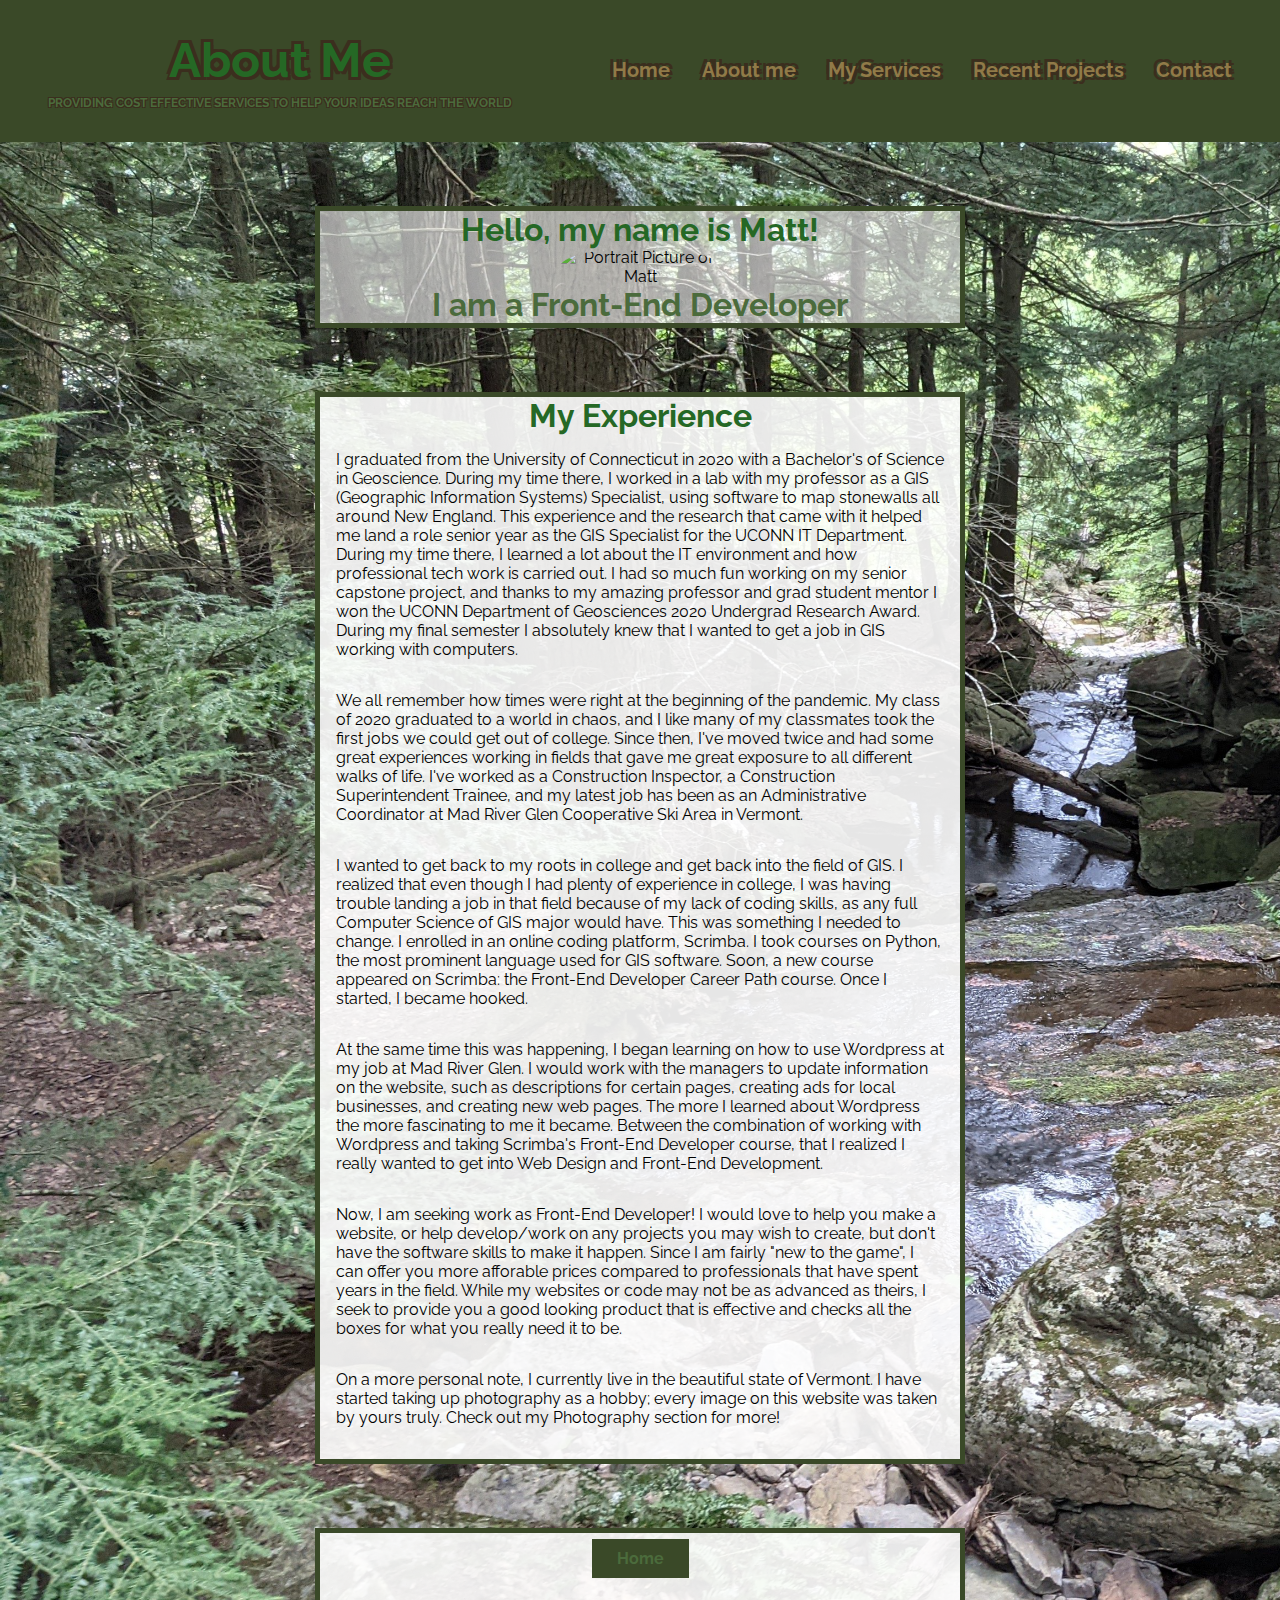
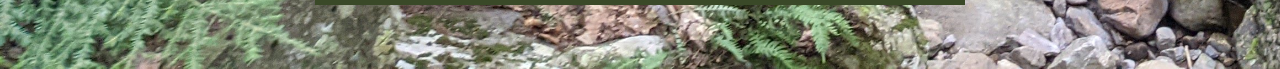
==== webPages/aboutMe.html @ f6cd68b1 "Changed My Services Page to Mineral Database Page" ====
<!DOCTYPE html>
<html>
   <head>
     <title>About Me</title>
     <link href="../css/style.css" rel="stylesheet">
     <link href="https://fonts.googleapis.com/css2?family=Raleway:wght@400;900&display=swap" rel="stylesheet">
     <meta name="viewport" content="width=device-width, initial-scale=1">
   </head>
 
 
 
    <body class="aboutMe-backgroundImg">
 
      <header>      
        <div class="container-nav">
            <div class="site-title">
                <h1>About Me</h1>
                <p class="subtitle">PROVIDING COST EFFECTIVE SERVICES TO HELP YOUR IDEAS REACH THE WORLD</p>
            </div>
            <nav>
                <ul>
                    <li><a href="../index.html">Home</a></li>
                    <li><a href="aboutMe.html">About me</a></li>
                    <li><a href="mineralDatabase.html">My Services</a></li>
                    <li><a href="recentProjects.html">Recent Projects</a></li>
                    <li><a href="contact.html">Contact</a></li>
                </ul>
            </nav>
        </div> 
      </header>

      <!-- <img class="backgroundImg" src="../img/waterfallVeteransPark.jpg" alt="Creek in the woods flowing downhill"> -->


        <div class="container-intro">
            <h2>Hello, my name is Matt!</h2>
            <!-- Picture goes here -->
            <img class = "selfPic" src="../img/mattSelfieCropped.png" alt="Portrait Picture of Matt">
            <h2 class="h2IntroStyle">I am a Front-End Developer</h2>
        </div> 
 
 
        <div class ="container">
            <div class ="section sectionOne">
                <h2>My Experience</h2>
                <!-- <p>My strengths are the three main front-end development languages: HTML, CSS, and Javascript. 
                </p> -->

                <p>I graduated from the University of Connecticut in 2020 with a Bachelor's of Science in Geoscience.
                During my time there, I worked in a lab with my professor as a GIS (Geographic Information Systems) Specialist, 
                using software to map stonewalls all around New England. This experience and the research that came with 
                it helped me land a role senior year as the GIS Specialist for the UCONN IT Department. During my time 
                there, I learned a lot about the IT environment and how professional tech work is carried out. 
                I had so much fun working on my senior capstone project, and thanks to my amazing professor and grad student mentor I won
                the UCONN Department of Geosciences 2020 Undergrad Research Award. During my final semester I absolutely knew 
                that I wanted to get a job in GIS working with computers.  </p>
                   
                <p> We all remember how times were right at the beginning of the pandemic. My class of 2020 graduated to a world in chaos, 
                   and I like many of my classmates took the first jobs we could get out of college. Since then, I've moved twice and had some great 
                   experiences working in fields that gave me great exposure to all different walks of life. I've worked as a 
                   Construction Inspector, a Construction Superintendent Trainee, and my latest job has been as an 
                   Administrative Coordinator at Mad River Glen Cooperative Ski Area in Vermont. </p>

                <p>I wanted to get back to my roots in college and get back into the field of GIS. I realized that even though I 
                    had plenty of experience in college, I was having trouble landing a job in that field because of my lack of 
                    coding skills, as any full Computer Science of GIS major would have. This was something I needed to change. I enrolled
                    in an online coding platform, Scrimba. I took courses on Python, the most prominent language used for GIS software. 
                    Soon, a new course appeared on Scrimba: the Front-End Developer Career Path course. Once I started, I became hooked.
                </p>

                <p>At the same time this was happening, I began learning on how to use Wordpress at my job at Mad River Glen. I would 
                    work with the managers to update information on the website, such as descriptions for certain pages, creating ads
                    for local businesses, and creating new web pages. The more I learned about Wordpress the more fascinating to me it became. Between the combination of
                    working with Wordpress and taking Scrimba's Front-End Developer course, that I realized I really wanted to get into Web Design
                    and Front-End Development.
                </p>

                <p>Now, I am seeking work as Front-End Developer! I would love to help you make a website, or help develop/work on any projects you
                   may wish to create, but don't have the software skills to make it happen. Since I am fairly "new to the game", I can offer you more 
                   afforable prices compared to professionals that have spent years in the field. While my websites or code may not be as advanced as theirs, 
                   I seek to provide you a good looking product that is effective and checks all the boxes for what you really need it to be. 
                </p>

                <p> On a more personal note, I currently live in the beautiful state of Vermont. I have started taking up photography as a hobby; every
                    image on this website was taken by yours truly. Check out my Photography section for more! 
                </p>
            </div>
        </div>

        <div class ="container">
            <div class ="section endContainer">
                <p><a class="home-btn" href="../index.html">Home</a></p>
            </div>
        </div>
 
 
 
 
   </body>
</html>
---- css/style.css ----
/* ==========================
MY VERY FIRST WEBSITE YEEE
========================== */


body{
    text-align: center;
    margin: 0;
    font-family: 'Raleway', sans-serif;
    font-weight: 400;
    /* background-image: url("../img/SchussPass.jpg"); 
    background-color:#4B6B3C; --a website said I should add this in case picture cant load (research more(?)
    background-size: cover;  */
}

/* =================
Background Images
================= */

/* ------Original Background Image, fits all perfectly, but cant add containers on top */
/* .homeBackgroundImg {
    max-width: 100%;
    height: auto;
  } */

.homeBackgroundImg {
    background-image: url("../img/schussPass.jpg"); 
    background-size: cover;
}

.aboutMe-backgroundImg{
    background-image: url("../img/waterfallVeteransPark.jpg"); 
    background-size: cover;
}

.contact-backgroundImg{
    background-image: url("../img/waterfallVeteransPark.jpg"); 
    background-size: cover;
}

.myServices-backgroundImg{
    background-image: url("../img/otterCreekBristol.jpg"); 
    background-size: cover;
}

.recentProjects-backgroundImg{
    background-image: url("../img/otterCreekBristol2.jpg"); 
    background-size: cover;
}



/* ================================
Main header and Navigation Items
================================ */


h1 {
    /* font-family: 'Lora', serif;    -----Think about adding different font for H1 here */
    font-weight: 700;
    color: rgb(37, 104, 37);
    font-size: 3rem;
    margin: 0;
    /* outline: 5px solid green; */
    text-shadow: -3px -3px 0 #3B2E1E, 3px -3px 0 #3B2E1E, -3px 3px 0 #3B2E1E, 3px 3px 0 #3B2E1E;
}

.subtitle {
    font-weight: 700;
    color: #4B6B3C;
    font-size: 0.75rem;
    margin: 0;
    padding-top: .5rem;
    text-shadow: -1px -1px 0 #3B2E1E, 1px -1px 0 #3B2E1E, -1px 1px 0 #3B2E1E, 1px 1px 0 #3B2E1E;
}



nav ul {
    list-style: none;
    padding: 0;
    display: flex;
    justify-content: center;
}

nav li {
    margin-left: 2em;
}


nav a {
    text-decoration: none;
    color: #907A48;
    font-size: 1.25rem;
    font-weight: 700;
    padding: .25em 0;
    text-shadow: -3px -3px 0 #3B2E1E, 3px -3px 0 #3B2E1E, -3px 3px 0 #3B2E1E, 3px 3px 0 #3B2E1E;
}

nav a:hover {
    color: #D4BF88;
    border-bottom: 2px solid #D4BF88;
    /* background-color: transparent; */
    /* box-shadow: 0px 15px 25px -5px #E6DEB9; */
    /* transform: scale(1.03); */
}


nav a:focus {
    color: #D4BF88;
}

.current-page {
    border-bottom: 1px solid #E6DEB9;
}

.current-page:hover {
    color: #E6DEB9;
}


/* ------------------ 
    Layout items 
------------------ */


.container-nav {
    display: flex;
    justify-content: space-between;
    align-items: baseline;
    /* border: 1px solid red; */
}

header {
    /* background: #f8f8f8;  --------great off-white color to use */
    background-color: #3A4928;
    padding: 2em 3em;
    text-align: center;
    /* border: 2px solid yellow; */
}

.container-intro{
    border: 5px solid #3A4928;
    background-color: rgba(255, 255, 255, 0.60);
    width: 50%;
    margin: 5% auto;
}

.container{
    border: 5px solid #3A4928;
    background-color: rgba(255, 255, 255, 0.90);
    width: 50%;
    margin: 5% auto;
}


/* ========
Front Page
======= */

.splashWordsContainer{
    text-align: left;
    margin-left: 3%;
    margin-top: 25%;
    /* border: 2px red solid; */
}

.splashWordsContainer h2{
    font-size: 4rem;
    margin: 0;
    font-weight: 700;
    text-shadow: -3px -3px 0 #3B2E1E, 3px -3px 0 #3B2E1E, -3px 3px 0 #3B2E1E, 3px 3px 0 #3B2E1E;

    
}

.splashWordsContainer p{
    font-size: 2.75rem;
    margin: 0;
    color:#D4BF88;
    font-weight: 700;
    text-shadow: -3px -3px 0 #3B2E1E, 3px -3px 0 #3B2E1E, -3px 3px 0 #3B2E1E, 3px 3px 0 #3B2E1E;

}



/* ===========
About Me Page
======= */


.selfPic{
    width: 100%;
    max-width: 10em;
    border-radius: 50%;
}

h2 {
    /* font-family: 'Lora', serif;    -----Think about adding different font for H1 here */
    font-weight: 700;
    color: rgb(37, 104, 37);
    font-size: 2rem;
    margin: 0;
    /* outline: 5px solid green; */
    /* text-shadow: -3px -3px 0 #3B2E1E, 3px -3px 0 #3B2E1E, -3px 3px 0 #3B2E1E, 3px 3px 0 #3B2E1E; */
}


.h2IntroStyle {
    color: #4B6B3C;
}

p{
    margin-bottom: 2em
}

.sectionOne p{
    text-align: left;
    margin-left: 1em;
    margin-right: 1em;
}



.home-btn{
    text-decoration: none;
    padding: 10px 25px;
    background-color: #3A4928;
    color:#4B6B3C;
    font-weight: 700;
    margin: 50% auto;
}

.home-btn:hover,
.home-btn:focus{
    background-color: #4B6B3C;
    color:#907A48;
    border: 4px solid #D4BF88;
}  



/* Trying to get the button on the about me page centered vertically */

/* .endContainer {
    display: flex;
    flex-direction: column;
    align-items: center;
} */










/* ======================= */
/* MOBILE FORMATTING */
/* ======================= */

/* NOTE: might need to alter the widths if length of nav button bar changes */
@media (max-width: 1200px) {
    .container-nav {
        flex-direction: column;
        justify-content: center;
        align-items: center;
    }
    nav a {
        text-shadow: -2px -2px 0 #3B2E1E, 2px -2px 0 #3B2E1E, -2px 2px 0 #3B2E1E, 2px 2px 0 #3B2E1E;
    }
}

@media (max-width: 900px) {
    nav ul {
    flex-direction: column;
    justify-content: center;
    }
    nav li {
        margin: .5em auto;
    }
    nav a {
        text-shadow: -1px -1px 0 #3B2E1E, 1px -1px 0 #3B2E1E, -1px 1px 0 #3B2E1E, 1px 1px 0 #3B2E1E;
        /* need to make the shadow-borders smaller so it doesn't look awkward all zoomed it */
    }
}






/* I think I can delete the following below, Ill leave it for now though 4.5.22 */
/* nav ul {
    border: solid 1px orange;
} */

/* .site-title {
    border: 2px solid purple; }*/

/* @media (max-width: 675px) {
    nav ul {
        flex-direction: column;
    }
    
    nav li {
        margin: .5em 0;
    }
} */



 
/* 
The Forest Tones Color Scheme palette has 6 colors which are:
Fern Green (#4B6B3C)
Kombu Green (#3A4928)
Bistre (#3B2E1E)
Dark Tan (#907A48)
Tan (#D4BF88)
Dutch White (#E6DEB9) */
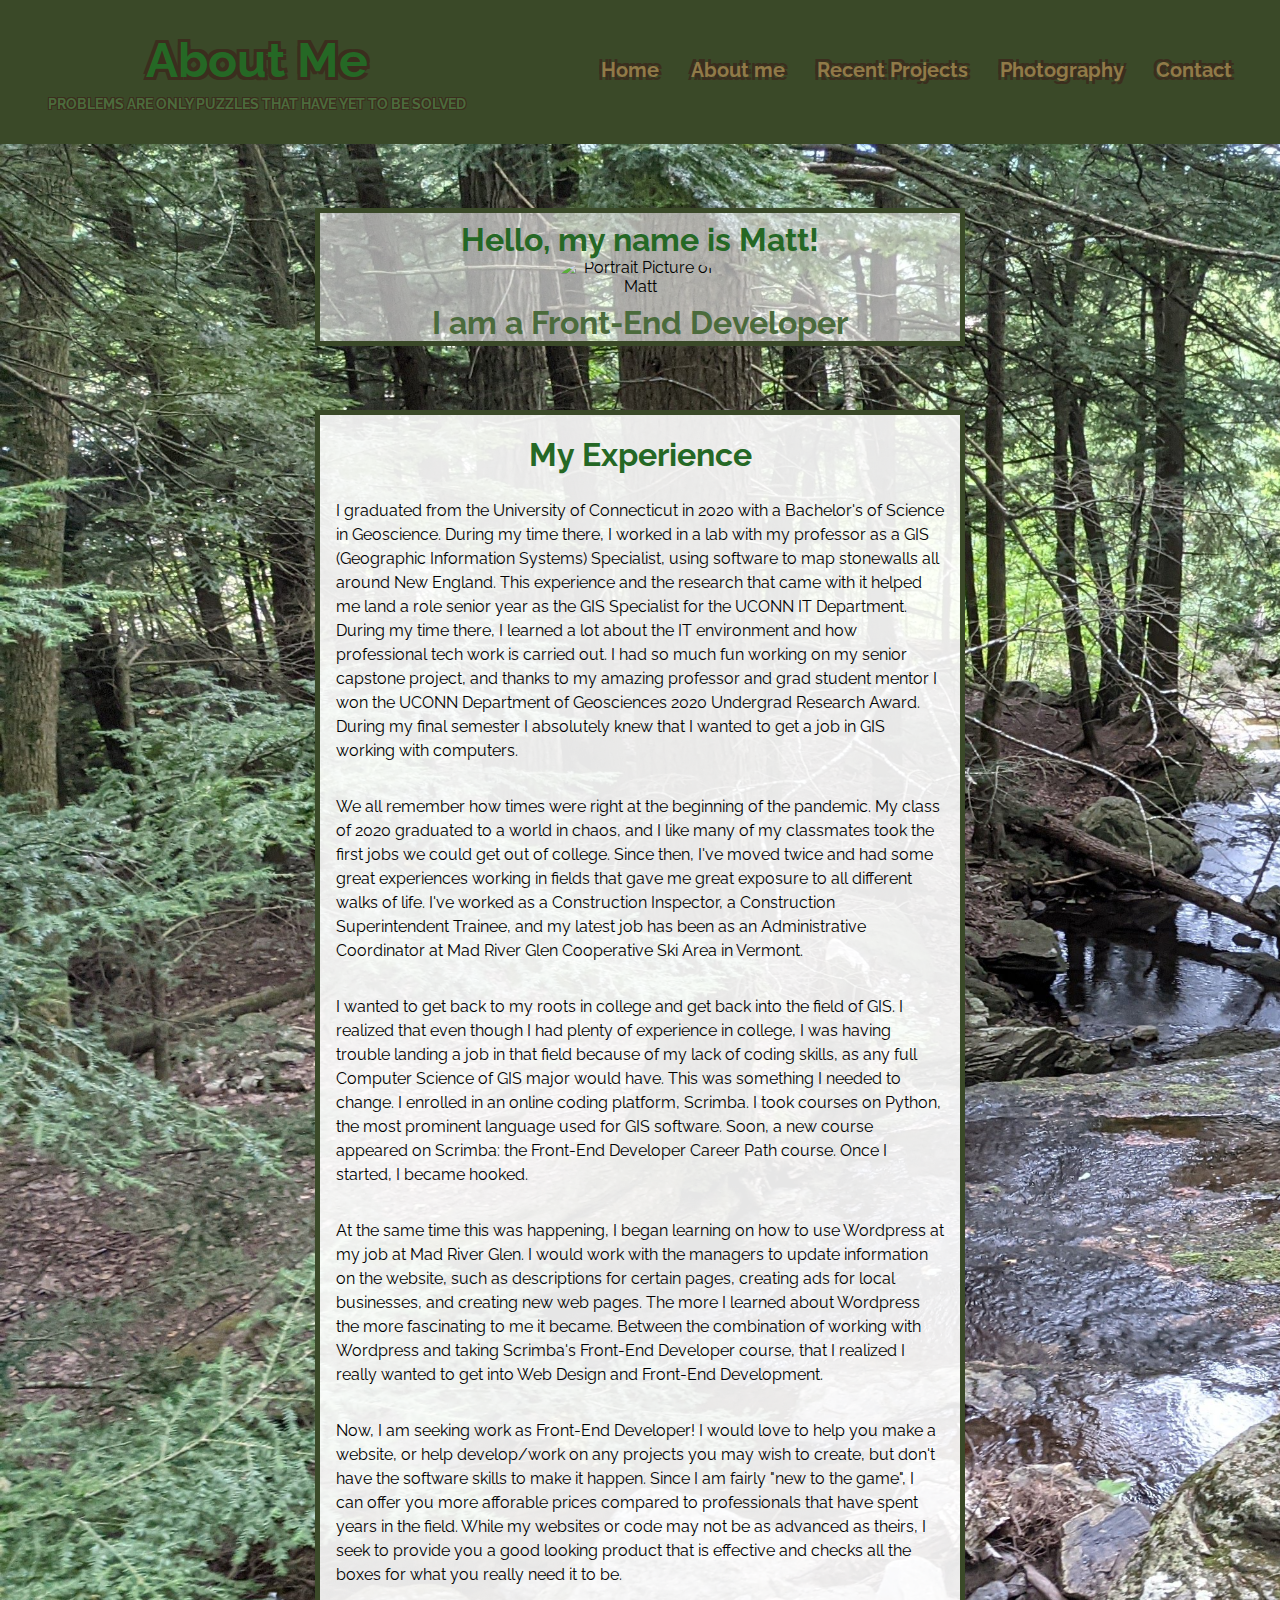
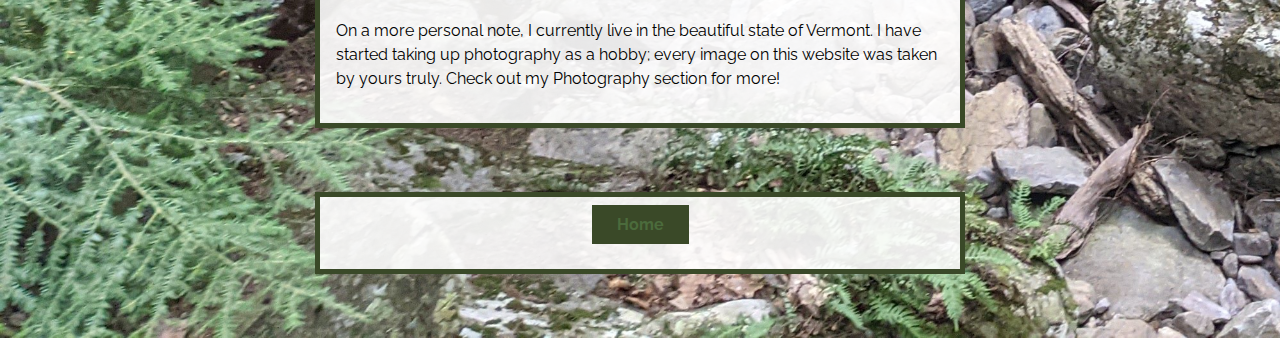
==== commit eeb2fc95: "Updated Contact, Projects, and Photography Sections" ====
--- a/webPages/aboutMe.html
+++ b/webPages/aboutMe.html
@@ -15,14 +15,15 @@
         <div class="container-nav">
             <div class="site-title">
                 <h1>About Me</h1>
-                <p class="subtitle">PROVIDING COST EFFECTIVE SERVICES TO HELP YOUR IDEAS REACH THE WORLD</p>
+                <p class="subtitle">PROBLEMS ARE ONLY PUZZLES THAT HAVE YET TO BE SOLVED</p>
             </div>
             <nav>
                 <ul>
                     <li><a href="../index.html">Home</a></li>
                     <li><a href="aboutMe.html">About me</a></li>
-                    <li><a href="mineralDatabase.html">My Services</a></li>
+                    <!-- <li><a href="mineralDatabase.html">My Services</a></li> -->
                     <li><a href="recentProjects.html">Recent Projects</a></li>
+                    <li><a href="photography.html">Photography</a></li>
                     <li><a href="contact.html">Contact</a></li>
                 </ul>
             </nav>
@@ -41,8 +42,8 @@
  
  
         <div class ="container">
-            <div class ="section sectionOne">
-                <h2>My Experience</h2>
+            <div class ="section sectionOne aboutMeStyle">
+                <h2 class ="aboutMeSpacing">My Experience</h2>
                 <!-- <p>My strengths are the three main front-end development languages: HTML, CSS, and Javascript. 
                 </p> -->
 
--- a/css/style.css
+++ b/css/style.css
@@ -11,10 +11,10 @@
     margin: 0;
     font-family: 'Raleway', sans-serif;
     font-weight: 400;
-    /* background-image: url("../img/SchussPass.jpg"); 
-    background-color:#4B6B3C; --a website said I should add this in case picture cant load (research more(?)
-    background-size: cover;  */
-}
+    background-color:#4B6B3C;
+    background-size: cover;  
+}
+
 
 /* =================
 Background Images
@@ -64,14 +64,13 @@
     color: rgb(37, 104, 37);
     font-size: 3rem;
     margin: 0;
-    /* outline: 5px solid green; */
     text-shadow: -3px -3px 0 #3B2E1E, 3px -3px 0 #3B2E1E, -3px 3px 0 #3B2E1E, 3px 3px 0 #3B2E1E;
 }
 
 .subtitle {
     font-weight: 700;
     color: #4B6B3C;
-    font-size: 0.75rem;
+    font-size: 0.85rem;
     margin: 0;
     padding-top: .5rem;
     text-shadow: -1px -1px 0 #3B2E1E, 1px -1px 0 #3B2E1E, -1px 1px 0 #3B2E1E, 1px 1px 0 #3B2E1E;
@@ -131,15 +130,13 @@
     display: flex;
     justify-content: space-between;
     align-items: baseline;
-    /* border: 1px solid red; */
 }
 
 header {
-    /* background: #f8f8f8;  --------great off-white color to use */
+  
     background-color: #3A4928;
     padding: 2em 3em;
     text-align: center;
-    /* border: 2px solid yellow; */
 }
 
 .container-intro{
@@ -154,6 +151,7 @@
     background-color: rgba(255, 255, 255, 0.90);
     width: 50%;
     margin: 5% auto;
+    line-height: 1.5rem;
 }
 
 
@@ -204,6 +202,7 @@
     font-weight: 700;
     color: rgb(37, 104, 37);
     font-size: 2rem;
+    padding-top: .5rem;
     margin: 0;
     /* outline: 5px solid green; */
     /* text-shadow: -3px -3px 0 #3B2E1E, 3px -3px 0 #3B2E1E, -3px 3px 0 #3B2E1E, 3px 3px 0 #3B2E1E; */
@@ -232,7 +231,7 @@
     background-color: #3A4928;
     color:#4B6B3C;
     font-weight: 700;
-    margin: 50% auto;
+    margin: 50px auto;
 }
 
 .home-btn:hover,
@@ -243,9 +242,13 @@
 }  
 
 
+.aboutMeSpacing {
+    padding-top: 1.75rem;
+    padding-bottom: 1rem;
+}
+
 
 /* Trying to get the button on the about me page centered vertically */
-
 /* .endContainer {
     display: flex;
     flex-direction: column;
@@ -253,8 +256,18 @@
 } */
 
 
-
-
+/* ======================= */
+/* CONTACT PAGE */
+/* ======================= */
+
+
+h3 {
+    font-weight: 700;
+    color: rgb(37, 104, 37);
+    margin: 0;
+    line-height: 2rem;
+   
+}
 
 
 
@@ -293,30 +306,6 @@
 
 
 
-
-
-
-/* I think I can delete the following below, Ill leave it for now though 4.5.22 */
-/* nav ul {
-    border: solid 1px orange;
-} */
-
-/* .site-title {
-    border: 2px solid purple; }*/
-
-/* @media (max-width: 675px) {
-    nav ul {
-        flex-direction: column;
-    }
-    
-    nav li {
-        margin: .5em 0;
-    }
-} */
-
-
-
- 
 /* 
 The Forest Tones Color Scheme palette has 6 colors which are:
 Fern Green (#4B6B3C)
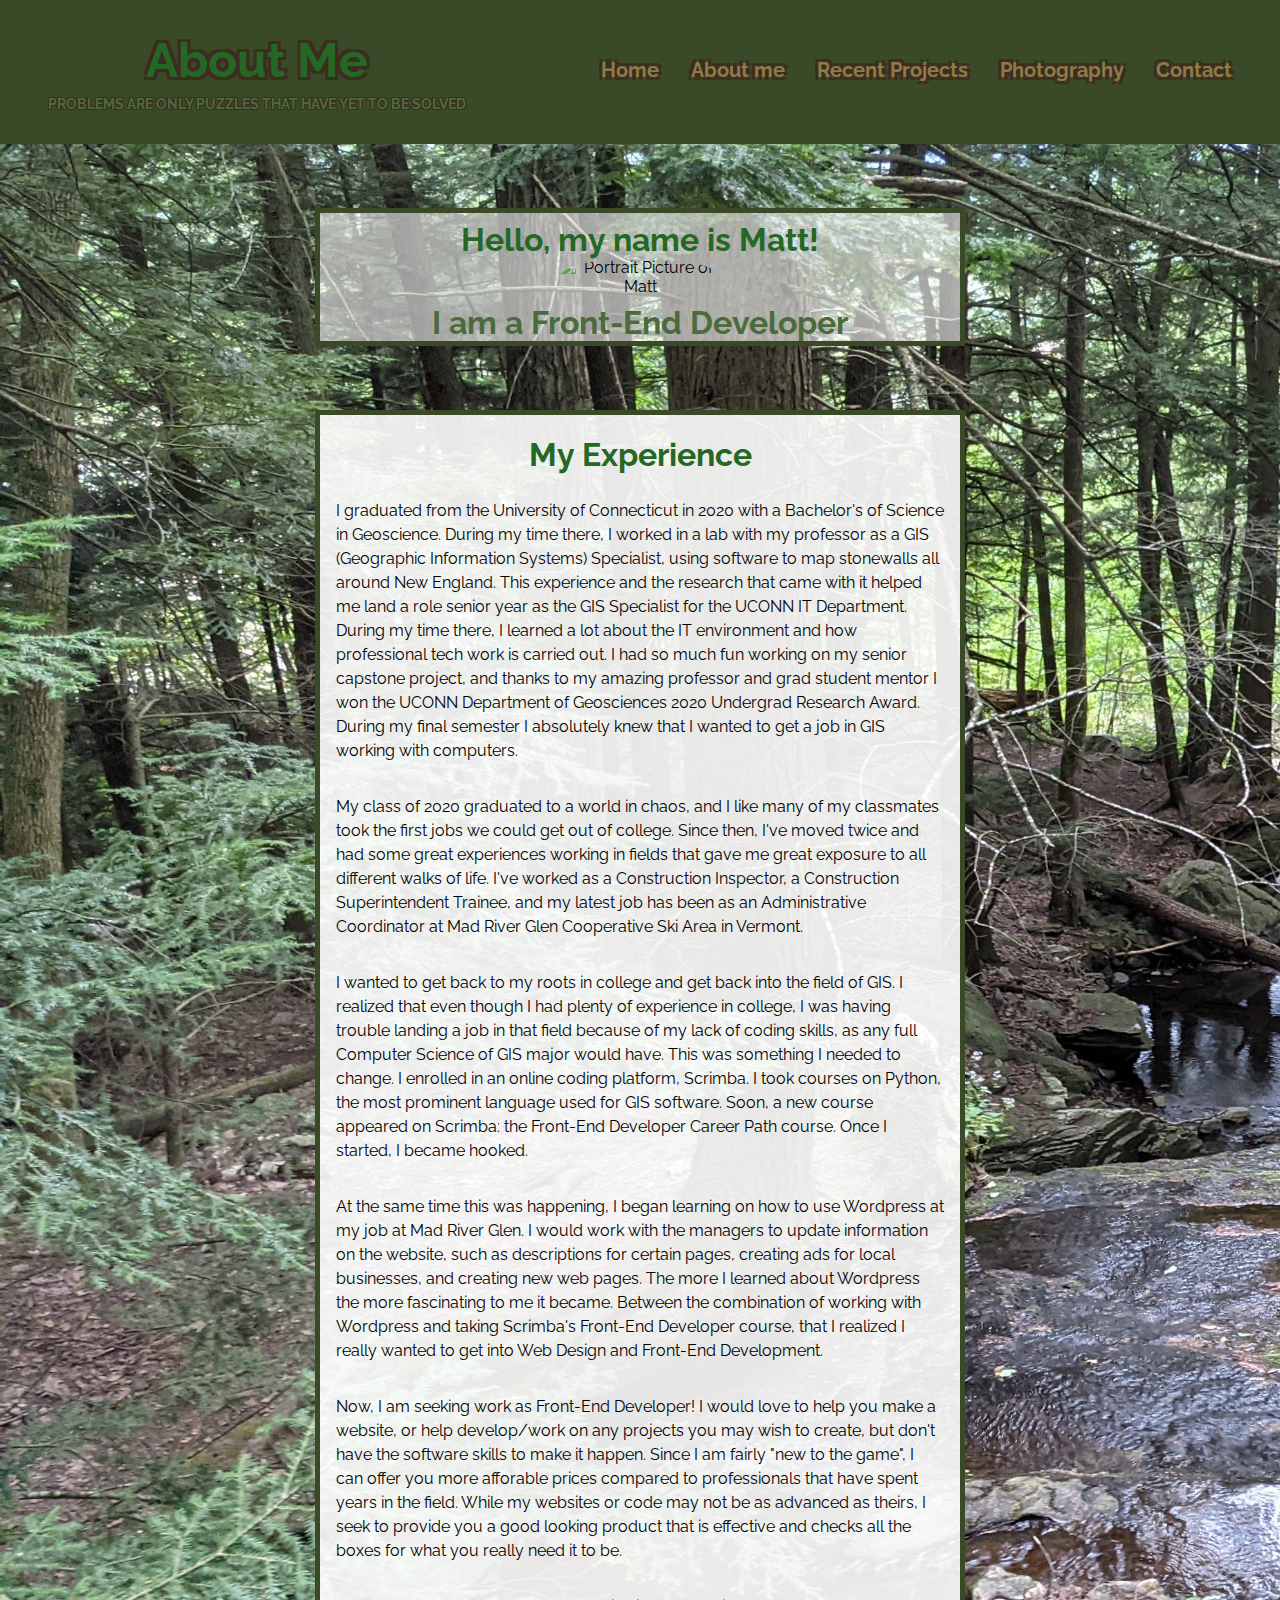
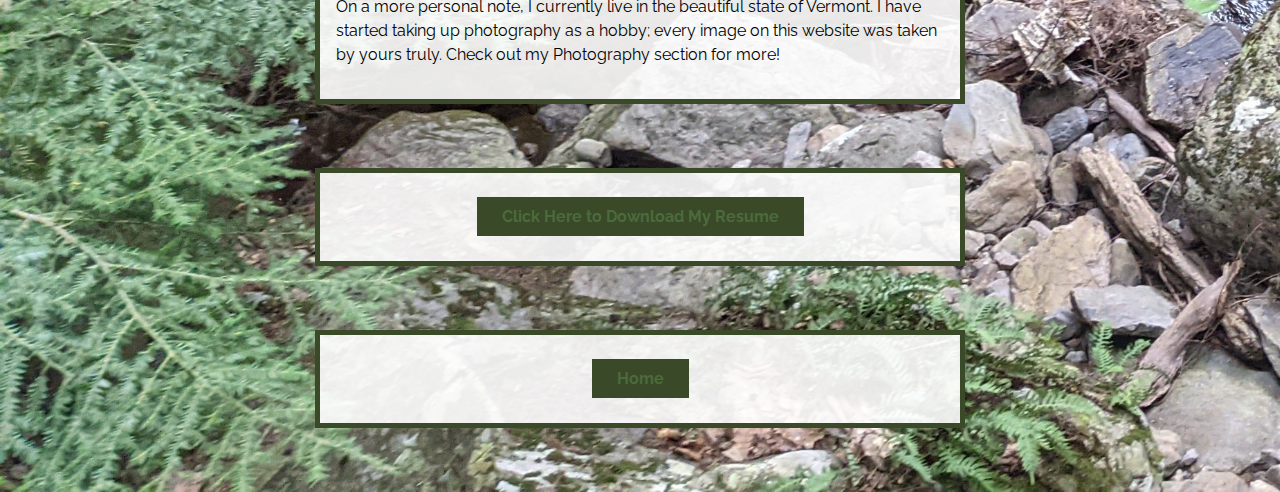
==== commit 4d435308: "Added Download Resume Section" ====
--- a/webPages/aboutMe.html
+++ b/webPages/aboutMe.html
@@ -56,10 +56,9 @@
                 the UCONN Department of Geosciences 2020 Undergrad Research Award. During my final semester I absolutely knew 
                 that I wanted to get a job in GIS working with computers.  </p>
                    
-                <p> We all remember how times were right at the beginning of the pandemic. My class of 2020 graduated to a world in chaos, 
-                   and I like many of my classmates took the first jobs we could get out of college. Since then, I've moved twice and had some great 
-                   experiences working in fields that gave me great exposure to all different walks of life. I've worked as a 
-                   Construction Inspector, a Construction Superintendent Trainee, and my latest job has been as an 
+                <p>My class of 2020 graduated to a world in chaos, and I like many of my classmates took the first jobs we could get out 
+                   of college. Since then, I've moved twice and had some great experiences working in fields that gave me great exposure to 
+                   all different walks of life. I've worked as a Construction Inspector, a Construction Superintendent Trainee, and my latest job has been as an 
                    Administrative Coordinator at Mad River Glen Cooperative Ski Area in Vermont. </p>
 
                 <p>I wanted to get back to my roots in college and get back into the field of GIS. I realized that even though I 
@@ -89,7 +88,13 @@
         </div>
 
         <div class ="container">
-            <div class ="section endContainer">
+            <div class ="section btnSpace">
+                <p><a class="home-btn" href="../Resume.pdf" download>Click Here to Download My Resume</a></p>
+            </div>
+        </div>
+
+        <div class ="container">
+            <div class ="section btnSpace">
                 <p><a class="home-btn" href="../index.html">Home</a></p>
             </div>
         </div>
--- a/css/style.css
+++ b/css/style.css
@@ -270,6 +270,10 @@
 }
 
 
+.btnSpace {
+    margin-top: 2rem;
+    color: #D4BF88;
+}
 
 
 
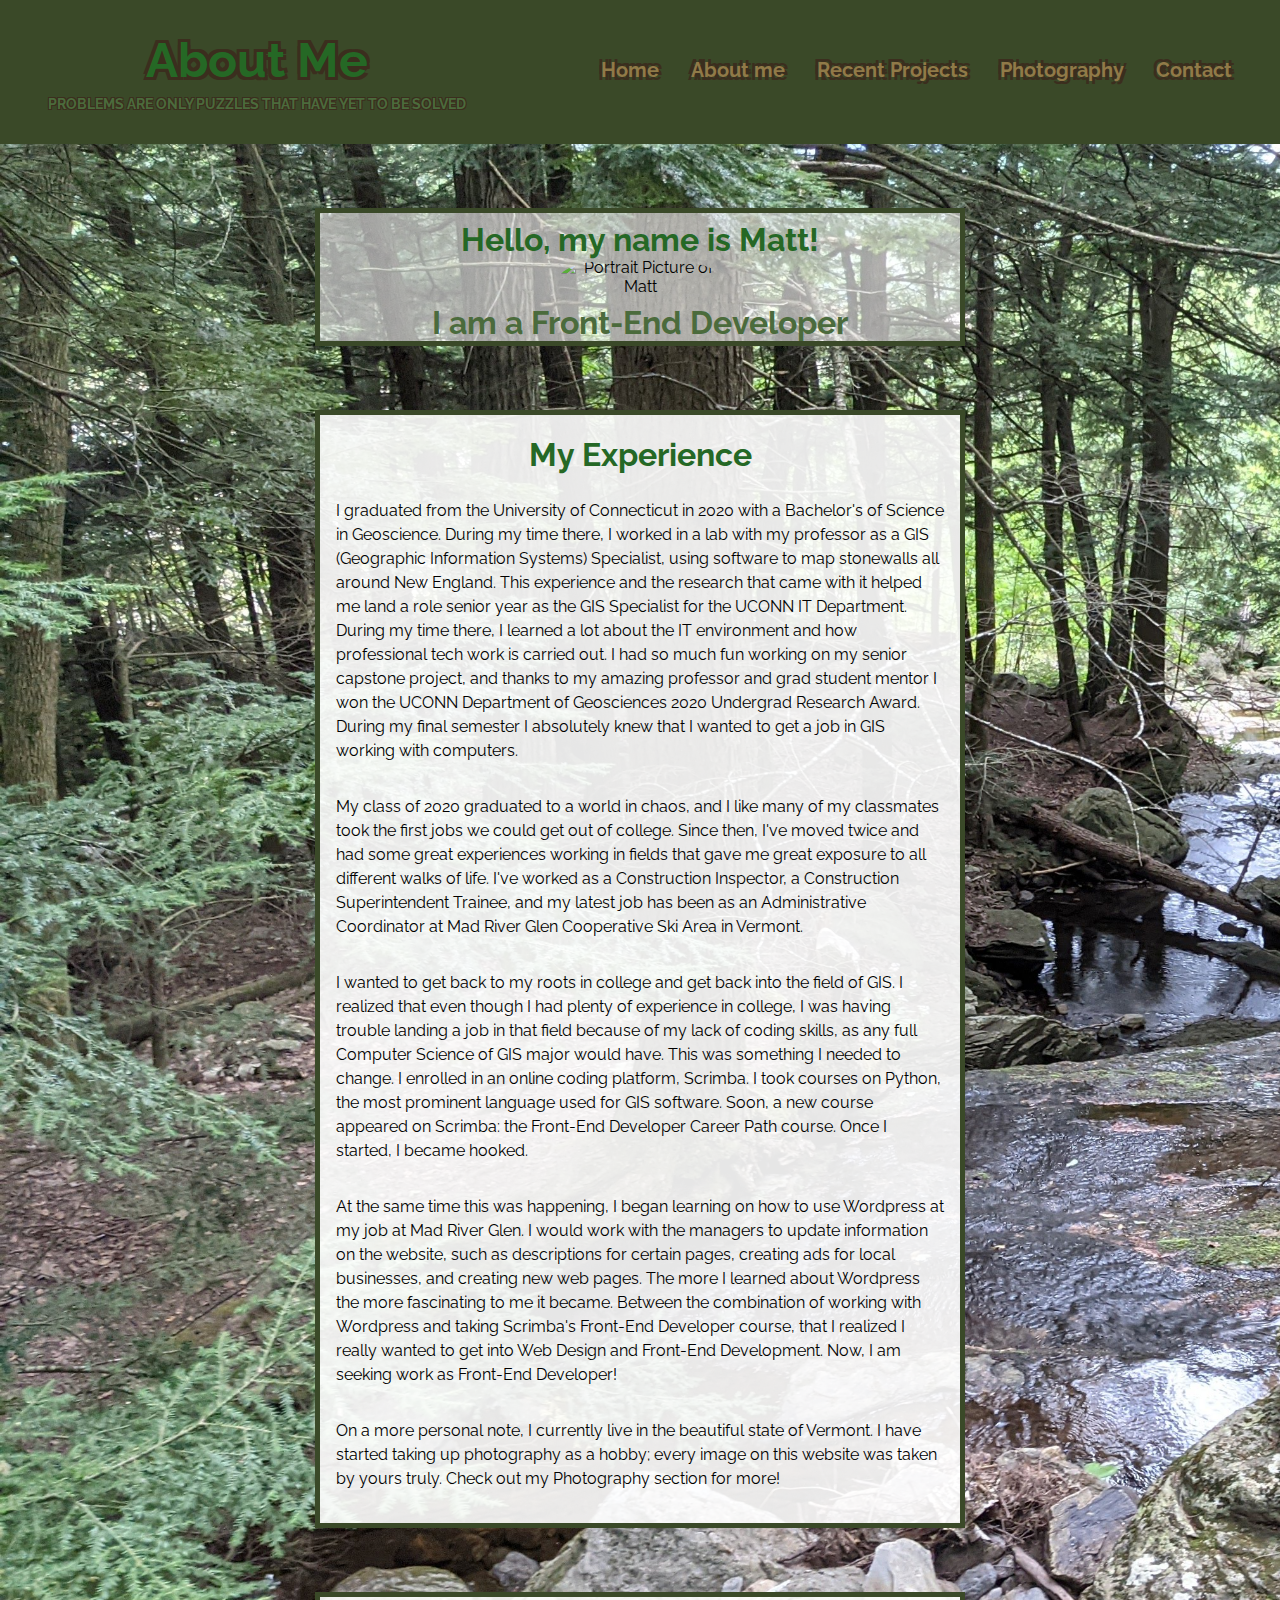
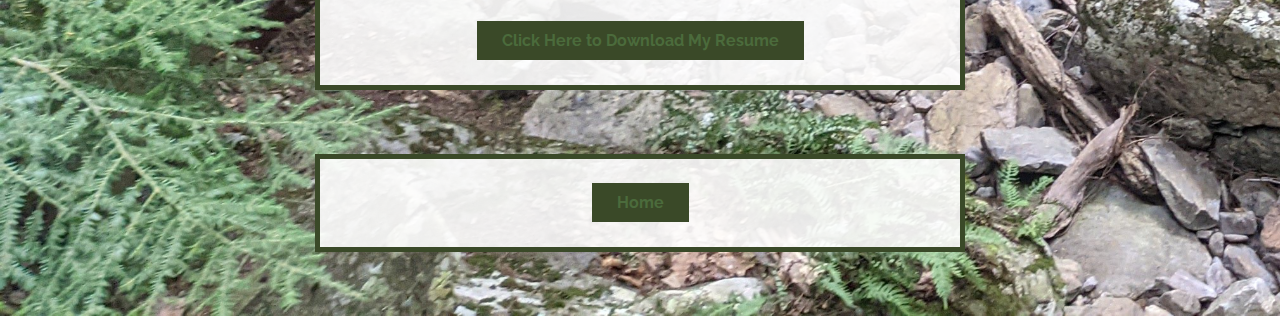
==== commit 51d2fb97: "Fixed word overflow on contact page" ====
--- a/webPages/aboutMe.html
+++ b/webPages/aboutMe.html
@@ -48,18 +48,20 @@
                 </p> -->
 
                 <p>I graduated from the University of Connecticut in 2020 with a Bachelor's of Science in Geoscience.
-                During my time there, I worked in a lab with my professor as a GIS (Geographic Information Systems) Specialist, 
-                using software to map stonewalls all around New England. This experience and the research that came with 
-                it helped me land a role senior year as the GIS Specialist for the UCONN IT Department. During my time 
-                there, I learned a lot about the IT environment and how professional tech work is carried out. 
-                I had so much fun working on my senior capstone project, and thanks to my amazing professor and grad student mentor I won
-                the UCONN Department of Geosciences 2020 Undergrad Research Award. During my final semester I absolutely knew 
-                that I wanted to get a job in GIS working with computers.  </p>
+                    During my time there, I worked in a lab with my professor as a GIS (Geographic Information Systems) Specialist, 
+                    using software to map stonewalls all around New England. This experience and the research that came with 
+                    it helped me land a role senior year as the GIS Specialist for the UCONN IT Department. During my time 
+                    there, I learned a lot about the IT environment and how professional tech work is carried out. 
+                    I had so much fun working on my senior capstone project, and thanks to my amazing professor and grad student mentor I won
+                    the UCONN Department of Geosciences 2020 Undergrad Research Award. During my final semester I absolutely knew 
+                    that I wanted to get a job in GIS working with computers. 
+                </p>
                    
                 <p>My class of 2020 graduated to a world in chaos, and I like many of my classmates took the first jobs we could get out 
                    of college. Since then, I've moved twice and had some great experiences working in fields that gave me great exposure to 
                    all different walks of life. I've worked as a Construction Inspector, a Construction Superintendent Trainee, and my latest job has been as an 
-                   Administrative Coordinator at Mad River Glen Cooperative Ski Area in Vermont. </p>
+                   Administrative Coordinator at Mad River Glen Cooperative Ski Area in Vermont. 
+                </p>
 
                 <p>I wanted to get back to my roots in college and get back into the field of GIS. I realized that even though I 
                     had plenty of experience in college, I was having trouble landing a job in that field because of my lack of 
@@ -72,20 +74,16 @@
                     work with the managers to update information on the website, such as descriptions for certain pages, creating ads
                     for local businesses, and creating new web pages. The more I learned about Wordpress the more fascinating to me it became. Between the combination of
                     working with Wordpress and taking Scrimba's Front-End Developer course, that I realized I really wanted to get into Web Design
-                    and Front-End Development.
+                    and Front-End Development. Now, I am seeking work as Front-End Developer!
                 </p>
 
-                <p>Now, I am seeking work as Front-End Developer! I would love to help you make a website, or help develop/work on any projects you
-                   may wish to create, but don't have the software skills to make it happen. Since I am fairly "new to the game", I can offer you more 
-                   afforable prices compared to professionals that have spent years in the field. While my websites or code may not be as advanced as theirs, 
-                   I seek to provide you a good looking product that is effective and checks all the boxes for what you really need it to be. 
+                <p>On a more personal note, I currently live in the beautiful state of Vermont. I have started taking up photography as a hobby; every
+                    image on this website was taken by yours truly. Check out my Photography section for more! 
                 </p>
 
-                <p> On a more personal note, I currently live in the beautiful state of Vermont. I have started taking up photography as a hobby; every
-                    image on this website was taken by yours truly. Check out my Photography section for more! 
-                </p>
             </div>
         </div>
+        
 
         <div class ="container">
             <div class ="section btnSpace">
@@ -103,4 +101,12 @@
  
  
    </body>
-</html>+</html>
+
+
+
+<!-- <p> I would love to help you make a website, or help develop/work on any projects you
+    may wish to create, but don't have the software skills to make it happen. Since I am fairly "new to the game", I can offer you more 
+    afforable prices compared to professionals that have spent years in the field. While my websites or code may not be as advanced as theirs, 
+    I seek to provide you a good looking product that is effective and checks all the boxes for what you really need it to be. 
+ </p> -->--- a/css/style.css
+++ b/css/style.css
@@ -265,7 +265,7 @@
     font-weight: 700;
     color: rgb(37, 104, 37);
     margin: 0;
-    line-height: 2rem;
+    line-height: 3rem;
    
 }
 
@@ -275,8 +275,9 @@
     color: #D4BF88;
 }
 
-
-
+.container-contact {
+    word-break: break-all;
+}
 
 /* ======================= */
 /* MOBILE FORMATTING */
@@ -284,6 +285,11 @@
 
 /* NOTE: might need to alter the widths if length of nav button bar changes */
 @media (max-width: 1200px) {
+    
+    .container{
+        width: 75%;
+    }
+
     .container-nav {
         flex-direction: column;
         justify-content: center;
@@ -295,12 +301,17 @@
 }
 
 @media (max-width: 900px) {
+
+    .container{
+        width: 90%;
+    }
+
     nav ul {
     flex-direction: column;
     justify-content: center;
     }
     nav li {
-        margin: .5em auto;
+        margin: .75em auto;
     }
     nav a {
         text-shadow: -1px -1px 0 #3B2E1E, 1px -1px 0 #3B2E1E, -1px 1px 0 #3B2E1E, 1px 1px 0 #3B2E1E;
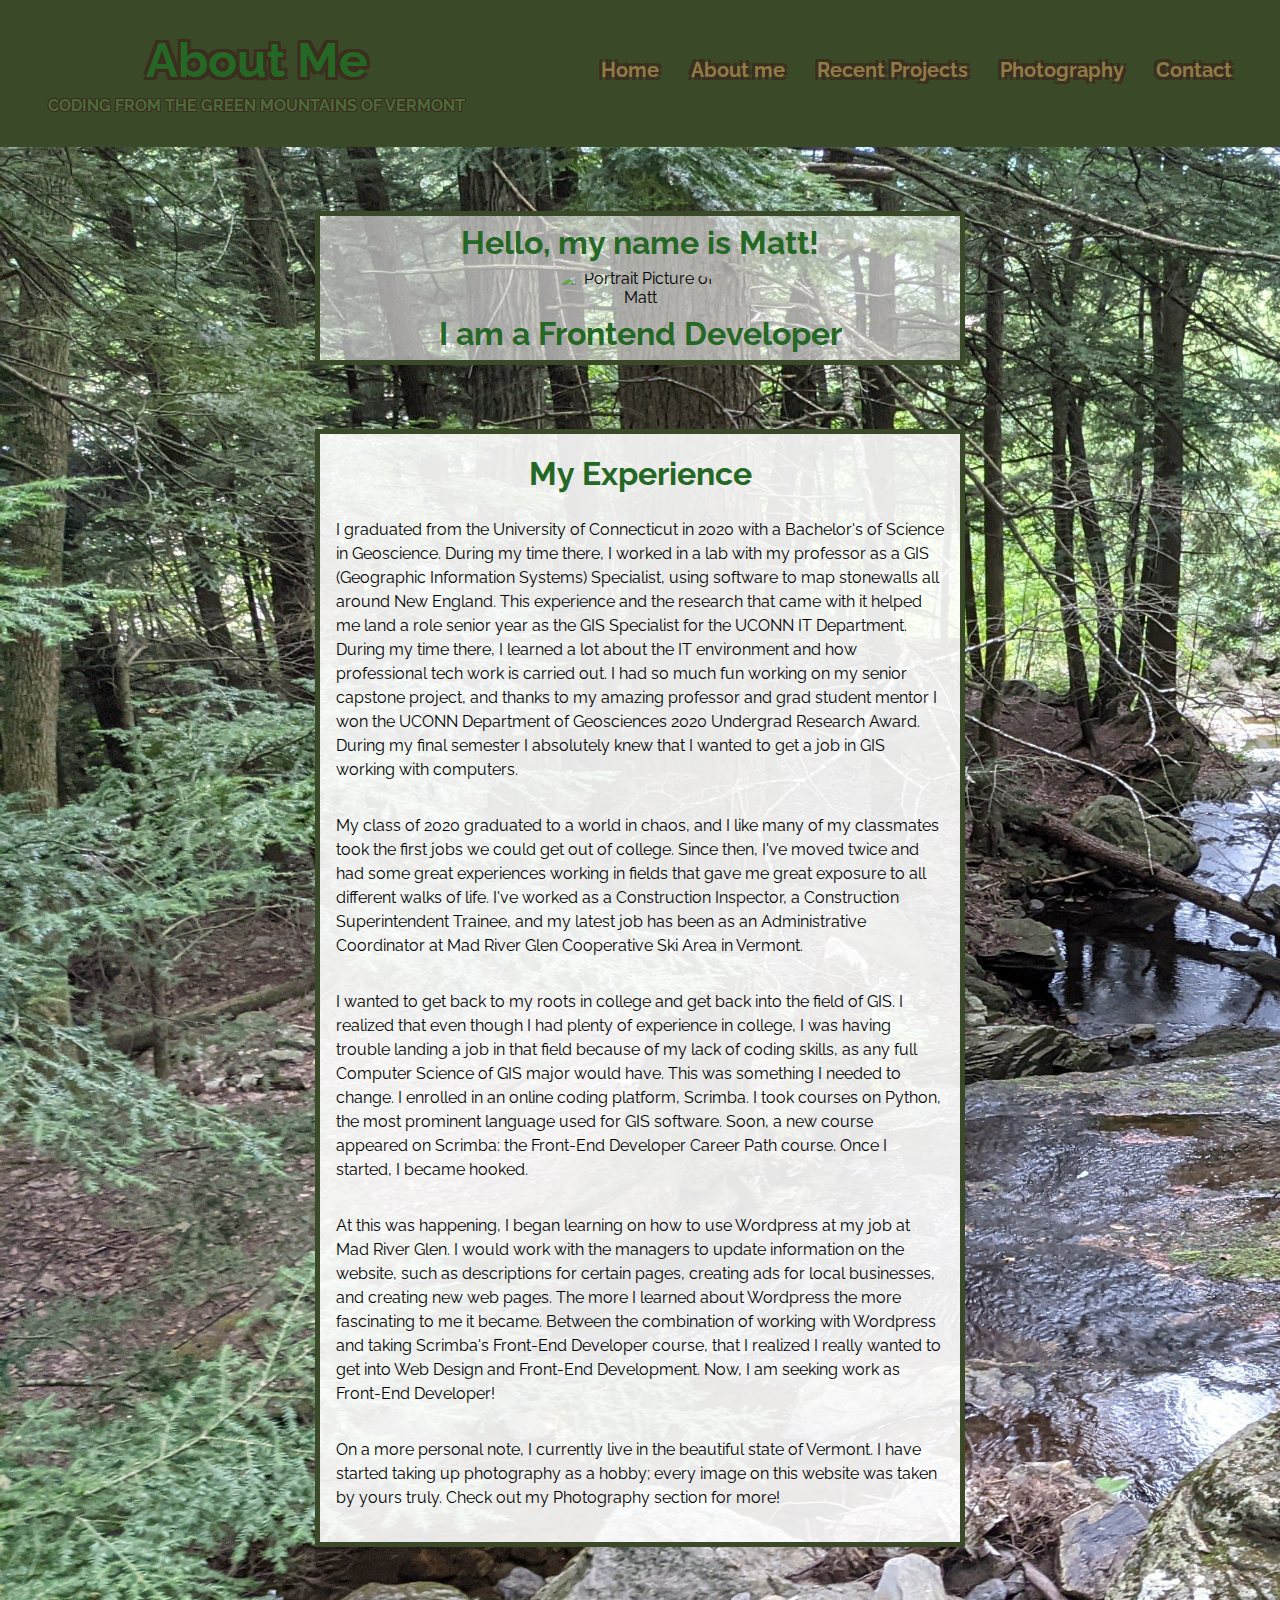
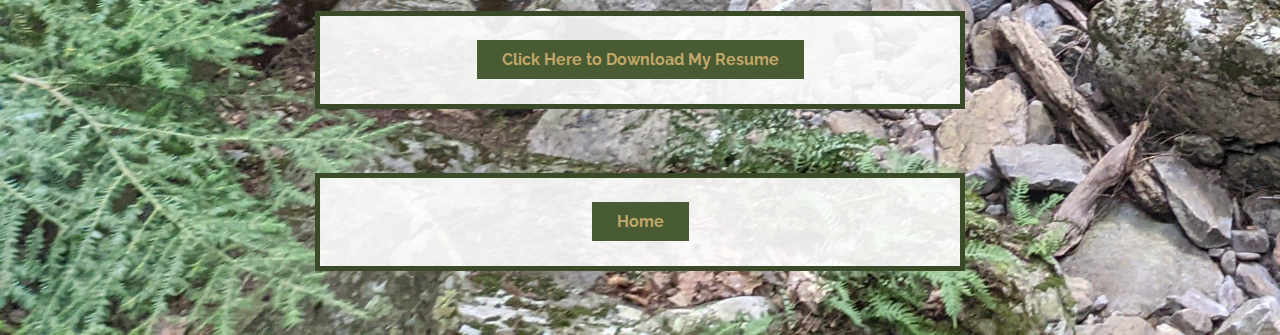
==== commit 589f1b87: "Styling Updates" ====
--- a/webPages/aboutMe.html
+++ b/webPages/aboutMe.html
@@ -1,4 +1,5 @@
 <!DOCTYPE html>
+
 <html>
    <head>
      <title>About Me</title>
@@ -15,7 +16,7 @@
         <div class="container-nav">
             <div class="site-title">
                 <h1>About Me</h1>
-                <p class="subtitle">PROBLEMS ARE ONLY PUZZLES THAT HAVE YET TO BE SOLVED</p>
+                <p class="subtitle">CODING FROM THE GREEN MOUNTAINS OF VERMONT</p>
             </div>
             <nav>
                 <ul>
@@ -33,16 +34,16 @@
       <!-- <img class="backgroundImg" src="../img/waterfallVeteransPark.jpg" alt="Creek in the woods flowing downhill"> -->
 
 
-        <div class="container-intro">
+        <div class="container-titles">
             <h2>Hello, my name is Matt!</h2>
             <!-- Picture goes here -->
             <img class = "selfPic" src="../img/mattSelfieCropped.png" alt="Portrait Picture of Matt">
-            <h2 class="h2IntroStyle">I am a Front-End Developer</h2>
+            <h2>I am a Frontend Developer</h2>
         </div> 
  
  
         <div class ="container">
-            <div class ="section sectionOne aboutMeStyle">
+            <div class ="textFormat">
                 <h2 class ="aboutMeSpacing">My Experience</h2>
                 <!-- <p>My strengths are the three main front-end development languages: HTML, CSS, and Javascript. 
                 </p> -->
@@ -70,7 +71,7 @@
                     Soon, a new course appeared on Scrimba: the Front-End Developer Career Path course. Once I started, I became hooked.
                 </p>
 
-                <p>At the same time this was happening, I began learning on how to use Wordpress at my job at Mad River Glen. I would 
+                <p>At this was happening, I began learning on how to use Wordpress at my job at Mad River Glen. I would 
                     work with the managers to update information on the website, such as descriptions for certain pages, creating ads
                     for local businesses, and creating new web pages. The more I learned about Wordpress the more fascinating to me it became. Between the combination of
                     working with Wordpress and taking Scrimba's Front-End Developer course, that I realized I really wanted to get into Web Design
@@ -83,17 +84,17 @@
 
             </div>
         </div>
-        
+
 
         <div class ="container">
             <div class ="section btnSpace">
-                <p><a class="home-btn" href="../Resume.pdf" download>Click Here to Download My Resume</a></p>
+                <p><a class="about-btn" href="../Resume.pdf" download>Click Here to Download My Resume</a></p>
             </div>
         </div>
 
         <div class ="container">
             <div class ="section btnSpace">
-                <p><a class="home-btn" href="../index.html">Home</a></p>
+                <p><a class="about-btn" href="../index.html">Home</a></p>
             </div>
         </div>
  
--- a/css/style.css
+++ b/css/style.css
@@ -70,7 +70,7 @@
 .subtitle {
     font-weight: 700;
     color: #4B6B3C;
-    font-size: 0.85rem;
+    font-size: 1rem;
     margin: 0;
     padding-top: .5rem;
     text-shadow: -1px -1px 0 #3B2E1E, 1px -1px 0 #3B2E1E, -1px 1px 0 #3B2E1E, 1px 1px 0 #3B2E1E;
@@ -99,7 +99,7 @@
     text-shadow: -3px -3px 0 #3B2E1E, 3px -3px 0 #3B2E1E, -3px 3px 0 #3B2E1E, 3px 3px 0 #3B2E1E;
 }
 
-nav a:hover {
+a:hover {
     color: #D4BF88;
     border-bottom: 2px solid #D4BF88;
     /* background-color: transparent; */
@@ -108,7 +108,7 @@
 }
 
 
-nav a:focus {
+a:focus {
     color: #D4BF88;
 }
 
@@ -139,7 +139,7 @@
     text-align: center;
 }
 
-.container-intro{
+.container-titles{
     border: 5px solid #3A4928;
     background-color: rgba(255, 255, 255, 0.60);
     width: 50%;
@@ -155,6 +155,8 @@
 }
 
 
+
+
 /* ========
 Front Page
 ======= */
@@ -203,6 +205,7 @@
     color: rgb(37, 104, 37);
     font-size: 2rem;
     padding-top: .5rem;
+    padding-bottom: .5rem;
     margin: 0;
     /* outline: 5px solid green; */
     /* text-shadow: -3px -3px 0 #3B2E1E, 3px -3px 0 #3B2E1E, -3px 3px 0 #3B2E1E, 3px 3px 0 #3B2E1E; */
@@ -217,7 +220,7 @@
     margin-bottom: 2em
 }
 
-.sectionOne p{
+.textFormat p{
     text-align: left;
     margin-left: 1em;
     margin-right: 1em;
@@ -225,17 +228,17 @@
 
 
 
-.home-btn{
+.about-btn{
     text-decoration: none;
     padding: 10px 25px;
-    background-color: #3A4928;
-    color:#4B6B3C;
+    background-color: #485b32;
+    color:#c1a769;
     font-weight: 700;
     margin: 50px auto;
 }
 
-.home-btn:hover,
-.home-btn:focus{
+.about-btn:hover,
+.about-btn:focus{
     background-color: #4B6B3C;
     color:#907A48;
     border: 4px solid #D4BF88;
@@ -248,13 +251,41 @@
 }
 
 
-/* Trying to get the button on the about me page centered vertically */
-/* .endContainer {
-    display: flex;
-    flex-direction: column;
-    align-items: center;
-} */
-
+
+/* ======================= */
+/* RECENT PROJECTS */
+/* ======================= */
+
+
+.container-titles-projects{
+    border: 5px solid #3A4928;
+    background-color: rgba(255, 255, 255, 0.60);
+    width: 50%;
+    margin: 5% auto 0;
+}
+
+.container-projects{
+    border: 5px solid #3A4928;
+    background-color: rgba(255, 255, 255, 0.90);
+    width: 50%;
+    margin: 2% auto;
+    line-height: 1.5rem;
+}
+
+.word-style1{
+    font-weight: 700;
+    color:red;
+}
+
+.word-style2{
+    font-weight: 700;
+    color:blue;
+}
+
+.word-style3{
+    font-weight: 700;
+    color:rgb(223, 223, 60);
+}
 
 /* ======================= */
 /* CONTACT PAGE */
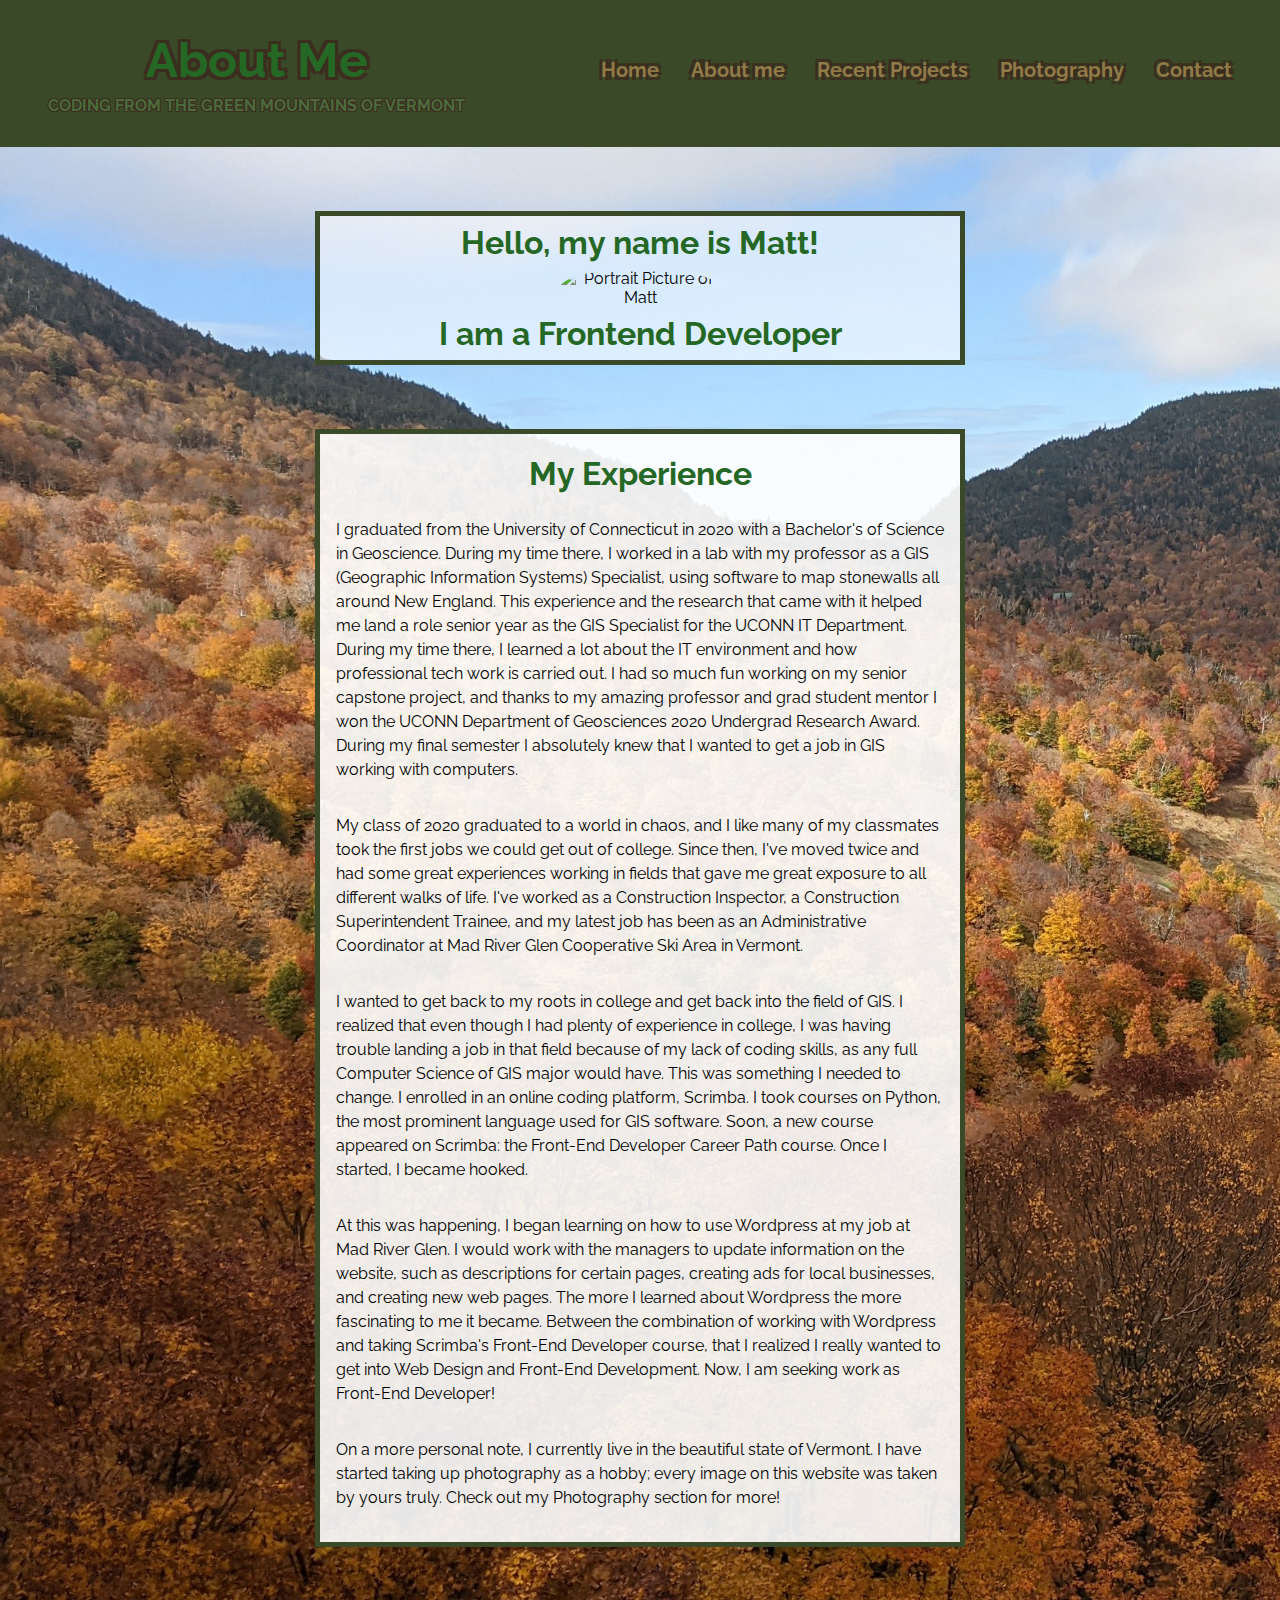
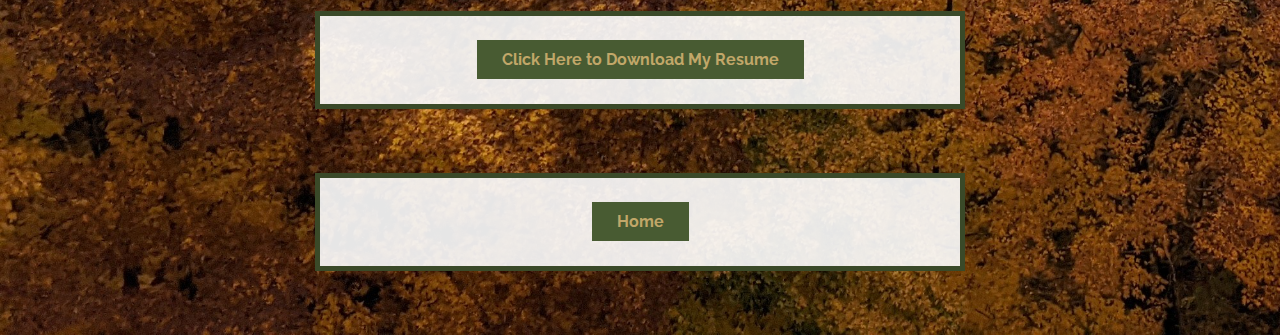
==== commit 48dbeb76: "updated background pictures" ====
--- a/webPages/aboutMe.html
+++ b/webPages/aboutMe.html
@@ -31,9 +31,9 @@
         </div> 
       </header>
 
-      <!-- <img class="backgroundImg" src="../img/waterfallVeteransPark.jpg" alt="Creek in the woods flowing downhill"> -->
 
-
+      
+      <main>
         <div class="container-titles">
             <h2>Hello, my name is Matt!</h2>
             <!-- Picture goes here -->
@@ -45,8 +45,6 @@
         <div class ="container">
             <div class ="textFormat">
                 <h2 class ="aboutMeSpacing">My Experience</h2>
-                <!-- <p>My strengths are the three main front-end development languages: HTML, CSS, and Javascript. 
-                </p> -->
 
                 <p>I graduated from the University of Connecticut in 2020 with a Bachelor's of Science in Geoscience.
                     During my time there, I worked in a lab with my professor as a GIS (Geographic Information Systems) Specialist, 
@@ -84,7 +82,7 @@
 
             </div>
         </div>
-
+      
 
         <div class ="container">
             <div class ="section btnSpace">
@@ -97,10 +95,8 @@
                 <p><a class="about-btn" href="../index.html">Home</a></p>
             </div>
         </div>
- 
- 
- 
- 
+
+    </main>
    </body>
 </html>
 
--- a/css/style.css
+++ b/css/style.css
@@ -20,19 +20,24 @@
 Background Images
 ================= */
 
-/* ------Original Background Image, fits all perfectly, but cant add containers on top */
-/* .homeBackgroundImg {
-    max-width: 100%;
-    height: auto;
-  } */
-
 .homeBackgroundImg {
     background-image: url("../img/schussPass.jpg"); 
     background-size: cover;
 }
 
 .aboutMe-backgroundImg{
-    background-image: url("../img/waterfallVeteransPark.jpg"); 
+    /* background-image: url("../img/waterfallVeteransPark.jpg");  <- Original Picture Here*/
+    background-image: url("../img/singleFall.jpg");
+    background-size: cover;
+}
+
+.recentProjects-backgroundImg{
+    background-image: url("../img/otterCreekBristol2.jpg"); 
+    background-size: cover;
+}
+
+.photography-backgroundImg{
+    background-image: url("../img/otterCreekBristol.jpg"); 
     background-size: cover;
 }
 
@@ -41,15 +46,9 @@
     background-size: cover;
 }
 
-.myServices-backgroundImg{
-    background-image: url("../img/otterCreekBristol.jpg"); 
-    background-size: cover;
-}
-
-.recentProjects-backgroundImg{
-    background-image: url("../img/otterCreekBristol2.jpg"); 
-    background-size: cover;
-}
+
+
+
 
 
 
@@ -267,11 +266,12 @@
 .container-projects{
     border: 5px solid #3A4928;
     background-color: rgba(255, 255, 255, 0.90);
-    width: 50%;
+    width: 60%;
     margin: 2% auto;
     line-height: 1.5rem;
 }
 
+
 .word-style1{
     font-weight: 700;
     color:red;
@@ -284,7 +284,19 @@
 
 .word-style3{
     font-weight: 700;
-    color:rgb(223, 223, 60);
+    color:orange;
+}
+
+.project-picture1{
+    max-width: 40%;
+    border: 10px solid #bc9335;
+}
+
+
+.project-picture2{
+    max-width: 75%;
+    border: 10px solid #bc9335;
+
 }
 
 /* ======================= */
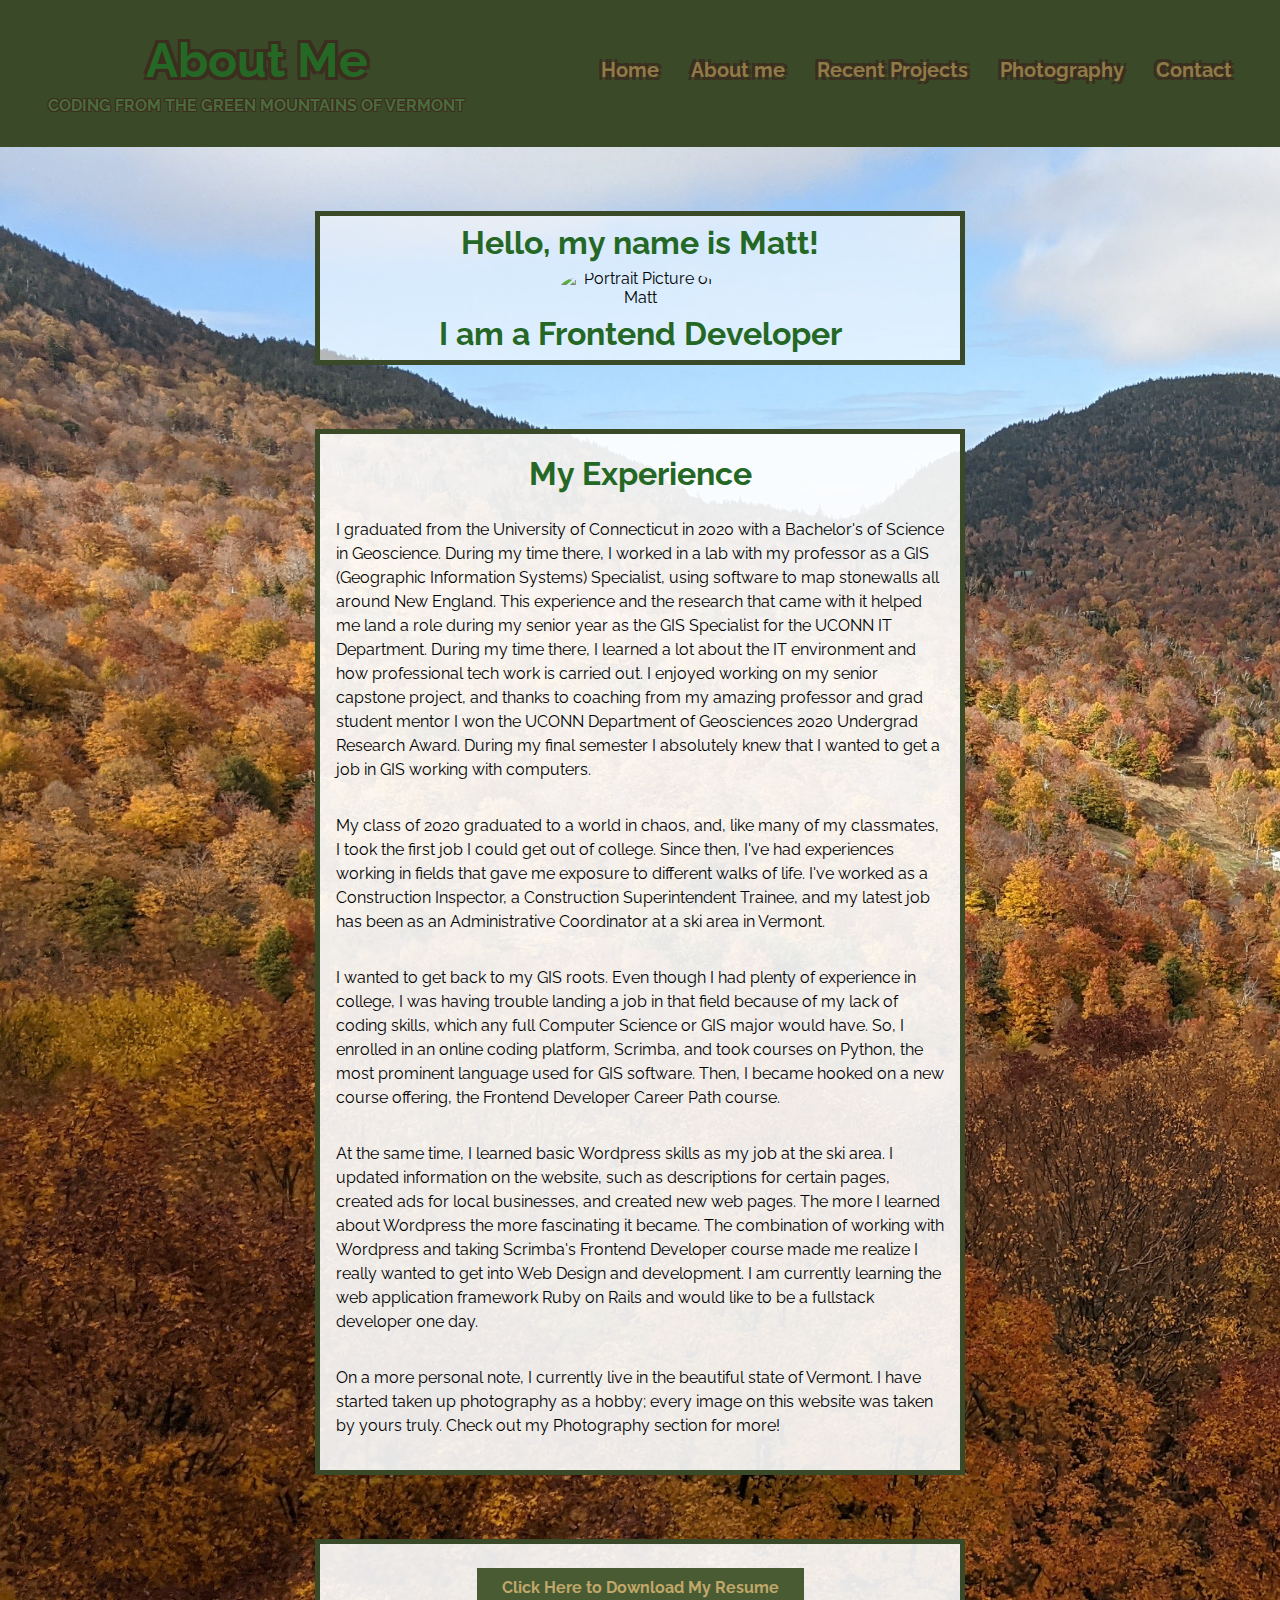
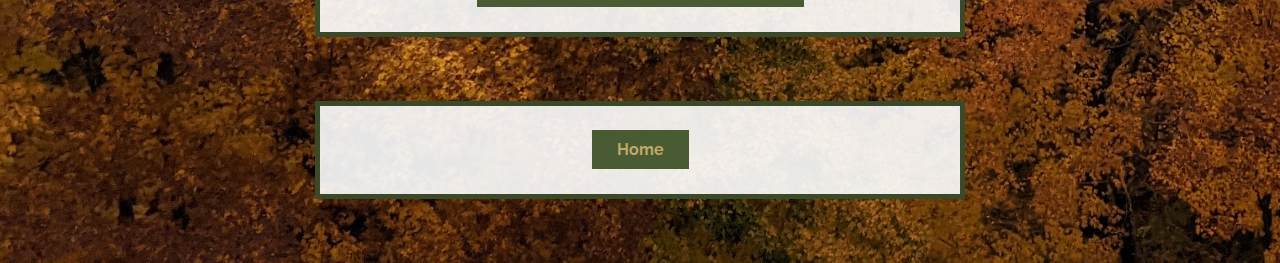
==== commit 5d1fcfab: "Grammer corrections" ====
--- a/webPages/aboutMe.html
+++ b/webPages/aboutMe.html
@@ -3,6 +3,7 @@
 <html>
    <head>
      <title>About Me</title>
+     <link rel="icon" href="../img/reactIcon.png">
      <link href="../css/style.css" rel="stylesheet">
      <link href="https://fonts.googleapis.com/css2?family=Raleway:wght@400;900&display=swap" rel="stylesheet">
      <meta name="viewport" content="width=device-width, initial-scale=1">
@@ -49,34 +50,32 @@
                 <p>I graduated from the University of Connecticut in 2020 with a Bachelor's of Science in Geoscience.
                     During my time there, I worked in a lab with my professor as a GIS (Geographic Information Systems) Specialist, 
                     using software to map stonewalls all around New England. This experience and the research that came with 
-                    it helped me land a role senior year as the GIS Specialist for the UCONN IT Department. During my time 
+                    it helped me land a role during my senior year as the GIS Specialist for the UCONN IT Department. During my time 
                     there, I learned a lot about the IT environment and how professional tech work is carried out. 
-                    I had so much fun working on my senior capstone project, and thanks to my amazing professor and grad student mentor I won
+                    I enjoyed working on my senior capstone project, and thanks to coaching from my amazing professor and grad student mentor I won
                     the UCONN Department of Geosciences 2020 Undergrad Research Award. During my final semester I absolutely knew 
                     that I wanted to get a job in GIS working with computers. 
                 </p>
                    
-                <p>My class of 2020 graduated to a world in chaos, and I like many of my classmates took the first jobs we could get out 
-                   of college. Since then, I've moved twice and had some great experiences working in fields that gave me great exposure to 
-                   all different walks of life. I've worked as a Construction Inspector, a Construction Superintendent Trainee, and my latest job has been as an 
-                   Administrative Coordinator at Mad River Glen Cooperative Ski Area in Vermont. 
+                <p>My class of 2020 graduated to a world in chaos, and, like many of my classmates, I took the first job I could get out 
+                   of college. Since then, I've had experiences working in fields that gave me exposure to 
+                   different walks of life. I've worked as a Construction Inspector, a Construction Superintendent Trainee, and my latest job has been as an 
+                   Administrative Coordinator at a ski area in Vermont. 
                 </p>
 
-                <p>I wanted to get back to my roots in college and get back into the field of GIS. I realized that even though I 
-                    had plenty of experience in college, I was having trouble landing a job in that field because of my lack of 
-                    coding skills, as any full Computer Science of GIS major would have. This was something I needed to change. I enrolled
-                    in an online coding platform, Scrimba. I took courses on Python, the most prominent language used for GIS software. 
-                    Soon, a new course appeared on Scrimba: the Front-End Developer Career Path course. Once I started, I became hooked.
+                <p>I wanted to get back to my GIS roots. Even though I had plenty of experience in college, I was having trouble landing a job in that 
+                    field because of my lack of coding skills, which any full Computer Science or GIS major would have. So, I enrolled
+                    in an online coding platform, Scrimba, and took courses on Python, the most prominent language used for GIS software. 
+                    Then, I became hooked on a new course offering, the Frontend Developer Career Path course. 
                 </p>
 
-                <p>At this was happening, I began learning on how to use Wordpress at my job at Mad River Glen. I would 
-                    work with the managers to update information on the website, such as descriptions for certain pages, creating ads
-                    for local businesses, and creating new web pages. The more I learned about Wordpress the more fascinating to me it became. Between the combination of
-                    working with Wordpress and taking Scrimba's Front-End Developer course, that I realized I really wanted to get into Web Design
-                    and Front-End Development. Now, I am seeking work as Front-End Developer!
+                <p>At the same time, I learned basic Wordpress skills as my job at the ski area. I updated information on the website, such as descriptions for certain pages, 
+                    created ads for local businesses, and created new web pages. The more I learned about Wordpress the more fascinating it became. The combination of
+                    working with Wordpress and taking Scrimba's Frontend Developer course made me realize I really wanted to get into Web Design
+                    and development. I am currently learning the web application framework Ruby on Rails and would like to be a fullstack developer one day.
                 </p>
 
-                <p>On a more personal note, I currently live in the beautiful state of Vermont. I have started taking up photography as a hobby; every
+                <p>On a more personal note, I currently live in the beautiful state of Vermont. I have started taken up photography as a hobby; every
                     image on this website was taken by yours truly. Check out my Photography section for more! 
                 </p>
 
--- a/css/style.css
+++ b/css/style.css
@@ -292,12 +292,16 @@
     border: 10px solid #bc9335;
 }
 
-
 .project-picture2{
     max-width: 75%;
     border: 10px solid #bc9335;
 
 }
+
+
+
+
+
 
 /* ======================= */
 /* CONTACT PAGE */
